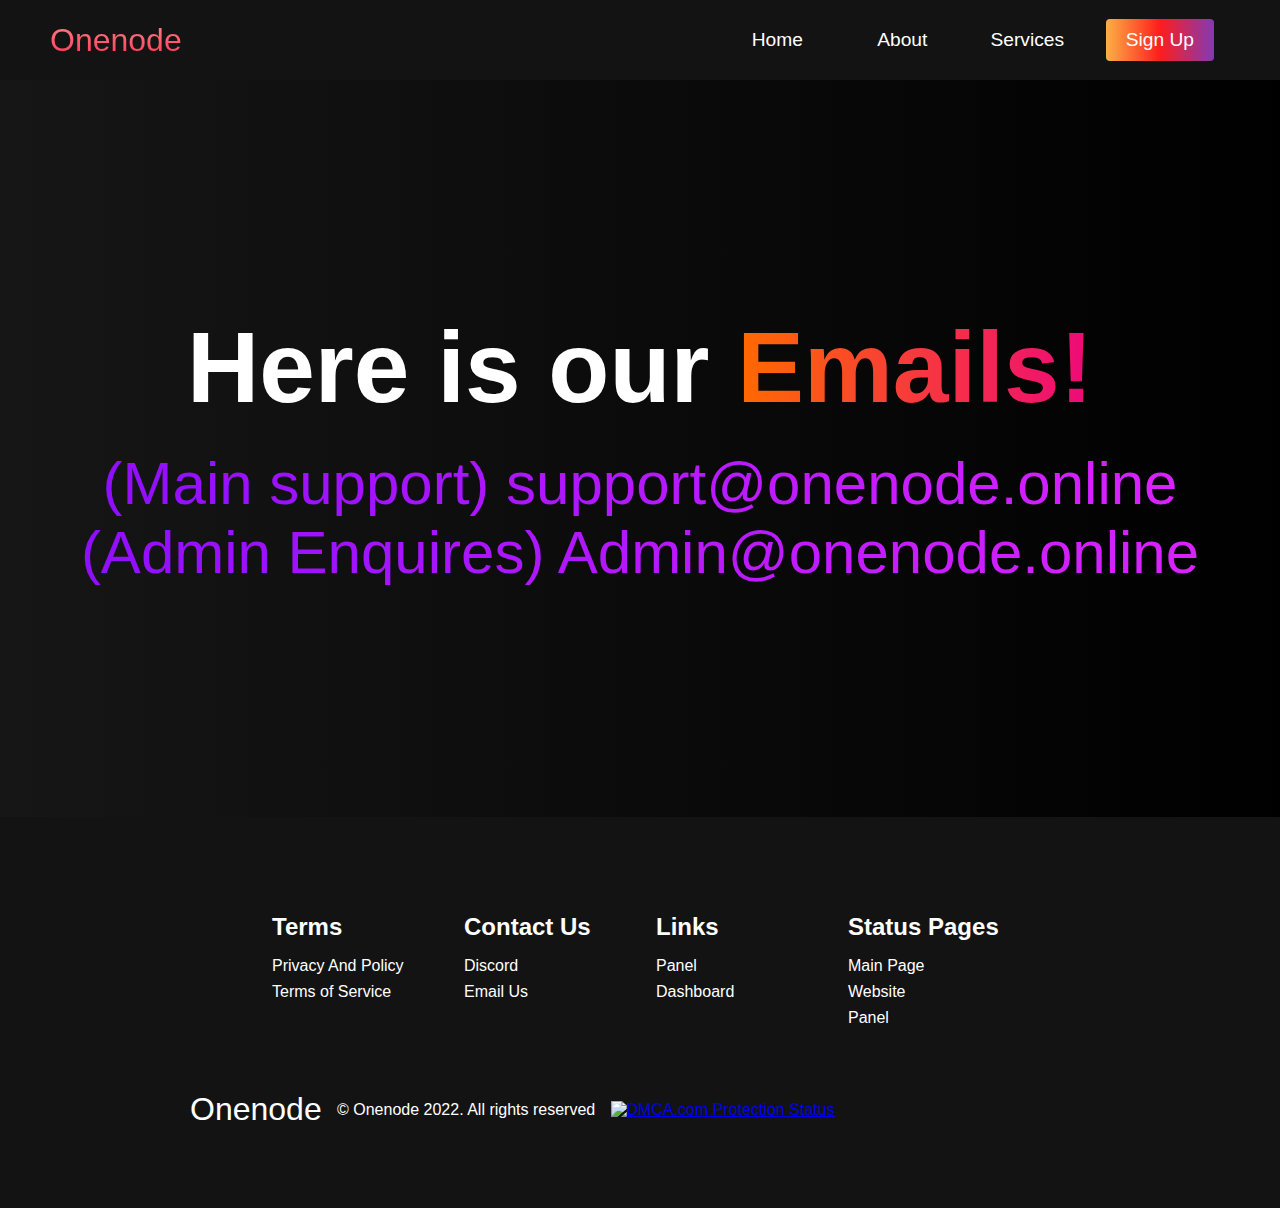
==== emails.html @ f13722ec "Add files via upload" ====
<!DOCTYPE html>
<html lang="en">
<head>
    <meta charset="UTF-8">
    <meta http-equiv="X-UA-Compatible" content="IE=edge">
    <meta name="viewport" content="width=device-width, initial-scale=1.0">
    <title>Onenode - Emails</title>
    <link rel="icon" type="image/x-icon" href="page extra/logo.png">
    <link rel="stylesheet" href="styles.css" />
    <link
      rel="stylesheet"
      href="https://use.fontawesome.com/releases/v5.14.0/css/all.css"
      integrity="sha384-HzLeBuhoNPvSl5KYnjx0BT+WB0QEEqLprO+NBkkk5gbc67FTaL7XIGa2w1L0Xbgc"
      crossorigin="anonymous"
    />
    <!-- Google Tag Manager -->
<script>(function(w,d,s,l,i){w[l]=w[l]||[];w[l].push({'gtm.start':
  new Date().getTime(),event:'gtm.js'});var f=d.getElementsByTagName(s)[0],
  j=d.createElement(s),dl=l!='dataLayer'?'&l='+l:'';j.async=true;j.src=
  'https://www.googletagmanager.com/gtm.js?id='+i+dl;f.parentNode.insertBefore(j,f);
  })(window,document,'script','dataLayer','GTM-MLZ9G3N');</script>
  <!-- End Google Tag Manager -->
  <script async src="https://pagead2.googlesyndication.com/pagead/js/adsbygoogle.js?client=ca-pub-2378838431922682"
     crossorigin="anonymous"></script>
</head>
<body>
    <!-- Navbar Section -->
    <nav class="navbar">
        <div class="navbar__container">
          <a href="#home" id="navbar__logo"><span>Onenode</span></a>
          <div class="navbar__toggle" id="mobile-menu">
            <span class="bar"></span> <span class="bar"></span>
            <span class="bar"></span>
          </div>
          <ul class="navbar__menu">
            <li class="navbar__item">
              <a href="index.html#home" class="navbar__links" id="home-page">Home</a>
            </li>
            <li class="navbar__item">
              <a href="index.html#about" class="navbar__links" id="about-page">About</a>
            </li>
            <li class="navbar__item">
              <a href="index.html#services" class="navbar__links" id="services-page"
                >Services</a
              >
            </li>
            <li class="navbar__btn">
              <a href="https://dash.onenode.online/" class="button" id="signup">Sign Up</a>
            </li>
          </ul>
        </div>
      </nav>
       <!--Start of Tawk.to Script-->
<script type="text/javascript">
  var Tawk_API=Tawk_API||{}, Tawk_LoadStart=new Date();
  (function(){
  var s1=document.createElement("script"),s0=document.getElementsByTagName("script")[0];
  s1.async=true;
  s1.src='https://embed.tawk.to/6227fec6a34c2456412a208e/1ftm3mee2';
  s1.charset='UTF-8';
  s1.setAttribute('crossorigin','*');
  s0.parentNode.insertBefore(s1,s0);
  })();
   </script>
  <!--End of Tawk.to Script -->
      <!-- Hero Section -->
    <div class="hero" id="home">
      <div class="hero__container">
        <h1 class="hero__heading">Here is our <span>Emails!</span></h1>
        <p class="hero__description">(Main support) support@onenode.online</p>
        <p class="hero__description">(Admin Enquires) Admin@onenode.online</p>
      </div>
    </div>

      <!-- Footer Section -->
    <div class="footer__container">
      <div class="footer__links">
        <div class="footer__link--wrapper">
          <div class="footer__link--items">
            <h2>Terms</h2>
            <a href="https://bit.ly/OnenodePrivacy">Privacy And Policy</a> <a href="https://bit.ly/OnenodeTerms">Terms of Service</a>
          </div>
          <div class="footer__link--items">
            <h2>Contact Us</h2>
            <a href="https://discord.gg/42N8m2Kpnq">Discord</a>
            <a href="#">Email Us</a>
          </div>
        </div>
        <div class="footer__link--wrapper">
          <div class="footer__link--items">
            <h2>Links</h2>
            <a href="https://panel.onenode.online/">Panel</a> <a href="https://dash.onenode.online/">Dashboard</a>
          </div>
          <div class="footer__link--items">
            <h2>Status Pages</h2>
            <a href="https://status.onenode.online/">Main Page</a> <a href="https://status.onenode.online/report/uptime/5f0745b97a1d43ec478115a995996404/">Website</a>
            <a href="https://status.onenode.online/report/uptime/4377d2224ad329ea17c8066985cbd86b/">Panel</a> 
          </div>
        </div>
      </div>
      <section class="social__media">
        <div class="social__media--wrap">
          <div class="footer__logo">
            <a href="index.html#home" id="footer__logo">Onenode</a>
          </div>
          <p class="website__rights">© Onenode 2022. All rights reserved</p>
          <a href="//www.dmca.com/Protection/Status.aspx?ID=d938c602-ab4d-4ece-8eb9-9e166f1dfc8c" title="DMCA.com Protection Status" class="dmca-badge"> <img src ="https://images.dmca.com/Badges/dmca_protected_sml_120c.png?ID=d938c602-ab4d-4ece-8eb9-9e166f1dfc8c"  alt="DMCA.com Protection Status" /></a>  <script src="https://images.dmca.com/Badges/DMCABadgeHelper.min.js"> </script>
          <center>
          <div class="social__icons">
            <a href="https://discord.gg/42N8m2Kpnq" class="social__icon--link"
              ><i class="fab fa-discord"></i
            ></a>
          </div>
        </div>
      </section>
      </center>
      
    <script src="page extra/extrapage.js"></script>
</body>
</html>
---- styles.css ----
* {
  box-sizing: border-box;
  margin: 0;
  padding: 0;
  font-family: 'Kumbh Sans', sans-serif;
  scroll-behavior: smooth;
}

.navbar {
  background: #131313;
  height: 80px;
  display: flex;
  justify-content: center;
  align-items: center;
  font-size: 1.2rem;
  position: sticky;
  top: 0;
  z-index: 999;
}

.navbar__container {
  display: flex;
  justify-content: space-between;
  height: 80px;
  z-index: 1;
  width: 100%;
  max-width: 1300px;
  margin: 0 auto;
  padding: 0 50px;
}

#navbar__logo {
  background-color: #ff8177;
  background-image: linear-gradient(to top, #ff0844 0%, #ffb199 100%);
  background-size: 100%;
  -webkit-background-clip: text;
  -moz-background-clip: text;
  -webkit-text-fill-color: transparent;
  -moz-text-fill-color: transparent;
  display: flex;
  align-items: center;
  cursor: pointer;
  text-decoration: none;
  font-size: 2rem;
}

.navbar__menu {
  display: flex;
  align-items: center;
  list-style: none;
}

.navbar__item {
  height: 80px;
}

.navbar__links {
  color: #fff;
  display: flex;
  align-items: center;
  justify-content: center;
  width: 125px;
  text-decoration: none;
  height: 100%;
  transition: all 0.3s ease;
}

.navbar__btn {
  display: flex;
  justify-content: center;
  align-items: center;
  padding: 0 1rem;
  width: 100%;
}

.button {
  display: flex;
  justify-content: center;
  align-items: center;
  text-decoration: none;
  padding: 10px 20px;
  height: 100%;
  width: 100%;
  border: none;
  outline: none;
  border-radius: 4px;
  background: #833ab4;
  background: -webkit-linear-gradient(to right, #fcb045, #fd1d1d, #833ab4);
  background: linear-gradient(to right, #fcb045, #fd1d1d, #833ab4);
  color: #fff;
  transition: all 0.3s ease;
}

.navbar__links:hover {
  color: #9518fc;
  transition: all 0.3s ease;
}

@media screen and (max-width: 960px) {
  .navbar__container {
    display: flex;
    justify-content: space-between;
    height: 80px;
    z-index: 1;
    width: 100%;
    max-width: 1300px;
    padding: 0;
  }

  .navbar__menu {
    display: grid;
    grid-template-columns: auto;
    margin: 0;
    width: 100%;
    position: absolute;
    top: -1000px;
    opacity: 1;
    transition: all 0.5s ease;
    z-index: -1;
  }

  .navbar__menu.active {
    background: #131313;
    top: 100%;
    opacity: 1;
    transition: all 0.5s ease;
    z-index: 99;
    height: 60vh;
    font-size: 1.6rem;
  }

  #navbar__logo {
    padding-left: 25px;
  }

  .navbar__toggle .bar {
    width: 25px;
    height: 3px;
    margin: 5px auto;
    transition: all 0.3s ease-in-out;
    background: #fff;
  }

  .navbar__item {
    width: 100%;
  }

  .navbar__links {
    text-align: center;
    padding: 2rem;
    width: 100%;
    display: table;
  }

  .navbar__btn {
    padding-bottom: 2rem;
  }

  .button {
    display: flex;
    justify-content: center;
    align-items: center;
    width: 80%;
    height: 80px;
    margin: 0;
  }

  #mobile-menu {
    position: absolute;
    top: 20%;
    right: 5%;
    transform: translate(5%, 20%);
  }

  .navbar__toggle .bar {
    display: block;
    cursor: pointer;
  }

  #mobile-menu.is-active .bar:nth-child(2) {
    opacity: 0;
  }

  #mobile-menu.is-active .bar:nth-child(1) {
    transform: translateY(8px) rotate(45deg);
  }

  #mobile-menu.is-active .bar:nth-child(3) {
    transform: translateY(-8px) rotate(-45deg);
  }
}

/* Hero Section */
.hero {
  background: #000000;
  background: linear-gradient(to right, #161616, #000000);
  padding: 200px 0;
}

.hero__container {
  display: flex;
  flex-direction: column;
  justify-content: center;
  align-items: center;
  max-width: 1200px;
  margin: 0 auto;
  height: 90%;
  text-align: center;
  padding: 30px;
}

.hero__heading {
  font-size: 100px;
  margin-bottom: 24px;
  color: #fff;
}

.hero__heading span {
  background: #ee0979; /* fallback for old browsers */
  background: -webkit-linear-gradient(
    to right,
    #ff6a00,
    #ee0979
  ); /* Chrome 10-25, Safari 5.1-6 */
  background: linear-gradient(
    to right,
    #ff6a00,
    #ee0979
  ); /* W3C, IE 10+/ Edge, Firefox 16+, Chrome 26+, Opera 12+, Safari 7+ */
  background-size: 100%;
  -webkit-background-clip: text;
  -moz-background-clip: text;
  -webkit-text-fill-color: transparent;
  -mo-text-fill-color: transparent;
}

.hero__description {
  font-size: 60px;
  background: #da22ff; /* fallback for old browsers */
  background: -webkit-linear-gradient(
    to right,
    #9114ff,
    #da22ff
  ); /* Chrome 10-25, Safari 5.1-6 */
  background: linear-gradient(
    to right,
    #8f0eff,
    #da22ff
  ); /* W3C, IE 10+/ Edge, Firefox 16+, Chrome 26+, Opera 12+, Safari 7+ */
  background-size: 100%;
  -webkit-background-clip: text;
  -moz-background-clip: text;
  -webkit-text-fill-color: transparent;
  -moz-text-fill-color: transparent;
}

.highlight {
  border-bottom: 4px solid rgb(132, 0, 255);
}

@media screen and (max-width: 768px) {
  .hero__heading {
    font-size: 60px;
  }

  .hero__description {
    font-size: 40px;
  }
}

/* About Section */
.main {
  background-color: #131313;
  padding: 10rem 0;
}

.main__container {
  display: grid;
  grid-template-columns: 1fr 1fr;
  align-items: center;
  justify-content: center;
  margin: 0 auto;
  height: 90%;
  z-index: 1;
  width: 100%;
  max-width: 1300px;
  padding: 0 50px;
}

.main__content {
  color: #fff;
  width: 100%;
}

.main__content h1 {
  font-size: 2rem;
  background-color: #fe3b6f;
  background-image: linear-gradient(to top, #ff087b 0%, #ed1a52 100%);
  background-size: 100%;
  -webkit-background-clip: text;
  -moz-background-clip: text;
  -webkit-text-fill-color: transparent;
  -moz-text-fill-color: transparent;
  text-transform: uppercase;
  margin-bottom: 32px;
}

.main__content h2 {
  font-size: 4rem;
  background: #ff8177; /* fallback for old browsers */
  background: -webkit-linear-gradient(
    to right,
    #9114ff,
    #da22ff
  ); /* Chrome 10-25, Safari 5.1-6 */
  background: linear-gradient(
    to right,
    #8f0eff,
    #da22ff
  ); /* W3C, IE 10+/ Edge, Firefox 16+, Chrome 26+, Opera 12+, Safari 7+ */
  background-size: 100%;
  -webkit-background-clip: text;
  -moz-background-clip: text;
  -webkit-text-fill-color: transparent;
  -moz-text-fill-color: transparent;
}

.main__content p {
  margin-top: 1rem;
  font-size: 2rem;
  font-weight: 700;
}

.main__btn {
  font-size: 1.8rem;
  background: #833ab4;
  background: -webkit-linear-gradient(to right, #fcb045, #fd1d1d, #833ab4);
  background: linear-gradient(to right, #fcb045, #fd1d1d, #833ab4);
  padding: 20px 60px;
  border: none;
  border-radius: 4px;
  margin-top: 2rem;
  cursor: pointer;
  position: relative;
  transition: all 0.35s;
  outline: none;
}

.main__btn a {
  position: relative;
  z-index: 2;
  color: #fff;
  text-decoration: none;
}

.main__btn:after {
  position: absolute;
  content: '';
  top: 0;
  left: 0;
  width: 0;
  height: 100%;
  background: #ff1ead;
  transition: all 0.35s;
  border-radius: 4px;
}

.main__btn:hover {
  color: #fff;
}

.main__btn:hover:after {
  width: 100%;
}

.main__img--container {
  text-align: center;
}

.main__img--card {
  margin: 10px;
  height: 500px;
  width: 500px;
  border-radius: 4px;
  display: flex;
  flex-direction: column;
  justify-content: center;
  color: #fff;
  background-image: linear-gradient(to right, #00dbde 0%, #fc00ff 100%);
}

.fa-layer-group,
.fa-users {
  font-size: 14rem;
}

#card-2 {
  background: #ff512f;
  background: -webkit-linear-gradient(to right, #dd2476, #ff512f);
  background: linear-gradient(to right, #dd2476, #ff512f);
}

/* Mobile Responsive */
@media screen and (max-width: 1100px) {
  .main__container {
    display: grid;
    grid-template-columns: 1fr;
    align-items: center;
    justify-content: center;
    width: 100%;
    margin: 0 auto;
    height: 90%;
  }

  .main__img--container {
    display: flex;
    justify-content: center;
  }

  .main__img--card {
    height: 425px;
    width: 425px;
  }

  .main__content {
    text-align: center;
    margin-bottom: 4rem;
  }

  .main__content h1 {
    font-size: 2.5rem;
    margin-top: 2rem;
  }

  .main__content h2 {
    font-size: 3rem;
  }

  .main__content p {
    margin-top: 1rem;
    font-size: 1.5rem;
  }
}

@media screen and (max-width: 480px) {
  .main__img--card {
    width: 250px;
    height: 250px;
  }

  .fa-users,
  .fa-layer-group {
    font-size: 4rem;
  }

  .main__content h1 {
    font-size: 2rem;
    margin-top: 3rem;
  }
  .main__content h2 {
    font-size: 2rem;
  }

  .main__content p {
    margin-top: 2rem;
  }

  .main__btn {
    padding: 12px 36px;
    margin: 2.5rem 0;
  }
}

/* Services Section */
.services {
  background: #131313;
  display: flex;
  flex-direction: column;
  justify-content: center;
  align-items: center;
  height: 100%;
  padding: 10rem 0;
}

.services h1 {
  background-color: #ff8177;
  background-image: linear-gradient(to right, #ff0844 0%, #f7673c 100%);
  background-size: 100%;
  -webkit-background-clip: text;
  -moz-background-clip: text;
  -webkit-text-fill-color: transparent;
  -moz-text-fill-color: transparent;
  margin-bottom: 5rem;
  font-size: 2.5rem;
}

.services__wrapper {
  display: grid;
  grid-template-columns: 1fr 1fr 1fr 1fr;
  grid-template-rows: 1fr;
}

.services__card {
  margin: 10px;
  height: 425px;
  width: 300px;
  border-radius: 4px;
  display: flex;
  flex-direction: column;
  justify-content: center;
  color: #fff;
  background-image: linear-gradient(to right, #00dbde 0%, #fc00ff 100%);
  transition: 0.3s ease-in;
}

.services__card:nth-child(2) {
  background: #1fa2ff; /* fallback for old browsers */
  background: -webkit-linear-gradient(
    to right,
    #a6ffcb,
    #12d8fa,
    #1fa2ff
  ); /* Chrome 10-25, Safari 5.1-6 */
  background: linear-gradient(
    to right,
    #a6ffcb,
    #12d8fa,
    #1fa2ff
  ); /* W3C, IE 10+/ Edge, Firefox 16+, Chrome 26+, Opera 12+, Safari 7+ */
}

.services__card:nth-child(3) {
  background-image: linear-gradient(
    -225deg,
    #231557 0%,
    #44107a 29%,
    #ff1361 67%,
    #fff800 100%
  );
}

.services__card h2 {
  text-align: center;
}

.services__card p {
  text-align: center;
  margin-top: 24px;
  font-size: 20px;
}

.services__btn {
  display: flex;
  justify-content: center;
  margin-top: 16px;
}

.services__card button {
  color: #fff;
  padding: 14px 24px;
  border: none;
  outline: none;
  border-radius: 4px;
  background: #131313;
  font-size: 1rem;
}

.services__card button:hover {
  cursor: pointer;
}

.services__card:hover {
  transform: scale(1.075);
  transition: 0.3s ease-in;
  cursor: pointer;
}

@media screen and (max-width: 1300px) {
  .services__wrapper {
    grid-template-columns: 1fr 1fr;
  }
}

@media screen and (max-width: 768px) {
  .services__wrapper {
    grid-template-columns: 1fr;
  }
}

/* Footer CSS */
.footer__container {
  background-color: #131313;
  padding: 5rem 0;
  display: flex;
  flex-direction: column;
  justify-content: center;
  align-items: center;
}

#footer__logo {
  color: #fff;
  display: flex;
  align-items: center;
  cursor: pointer;
  text-decoration: none;
  font-size: 2rem;
}

.footer__links {
  width: 100%;
  max-width: 1000px;
  display: flex;
  justify-content: center;
}

.footer__link--wrapper {
  display: flex;
}

.footer__link--items {
  display: flex;
  flex-direction: column;
  align-items: flex-start;
  margin: 16px;
  text-align: left;
  width: 160px;
  box-sizing: border-box;
}

.footer__link--items h2 {
  margin-bottom: 16px;
  color: #fff;
}

.footer__link--items a {
  color: #fff;
  text-decoration: none;
  margin-bottom: 0.5rem;
  transition: 0.3 ease-out;
}

.footer__link--items a:hover {
  color: #e9e9e9;
  transition: 0.3 ease-out;
}

.social__icon--link {
  color: #fff;
  font-size: 24px;
}

.social__media {
  max-width: 1000px;
  width: 100%;
}

.social__media--wrap {
  display: flex;
  justify-content: space-between;
  align-items: center;
  width: 90%;
  max-width: 1000px;
  margin: 40px auto 0 auto;
}

.social__icons {
  display: flex;
  justify-content: space-between;
  align-items: center;
  width: 240px;
}

.website__rights {
  color: #fff;
}

@media screen and (max-width: 820px) {
  .footer__links {
    padding-top: 2rem;
  }

  #footer__logo {
    margin-bottom: 2rem;
  }

  .website__rights {
    margin-bottom: 2rem;
  }

  .footer__link--wrapper {
    flex-direction: column;
  }

  .social__media--wrap {
    flex-direction: column;
  }
}

@media screen and (max-width: 480px) {
  .footer__link--items {
    margin: 0;
    padding: 10px;
    width: 100%;
  }
}
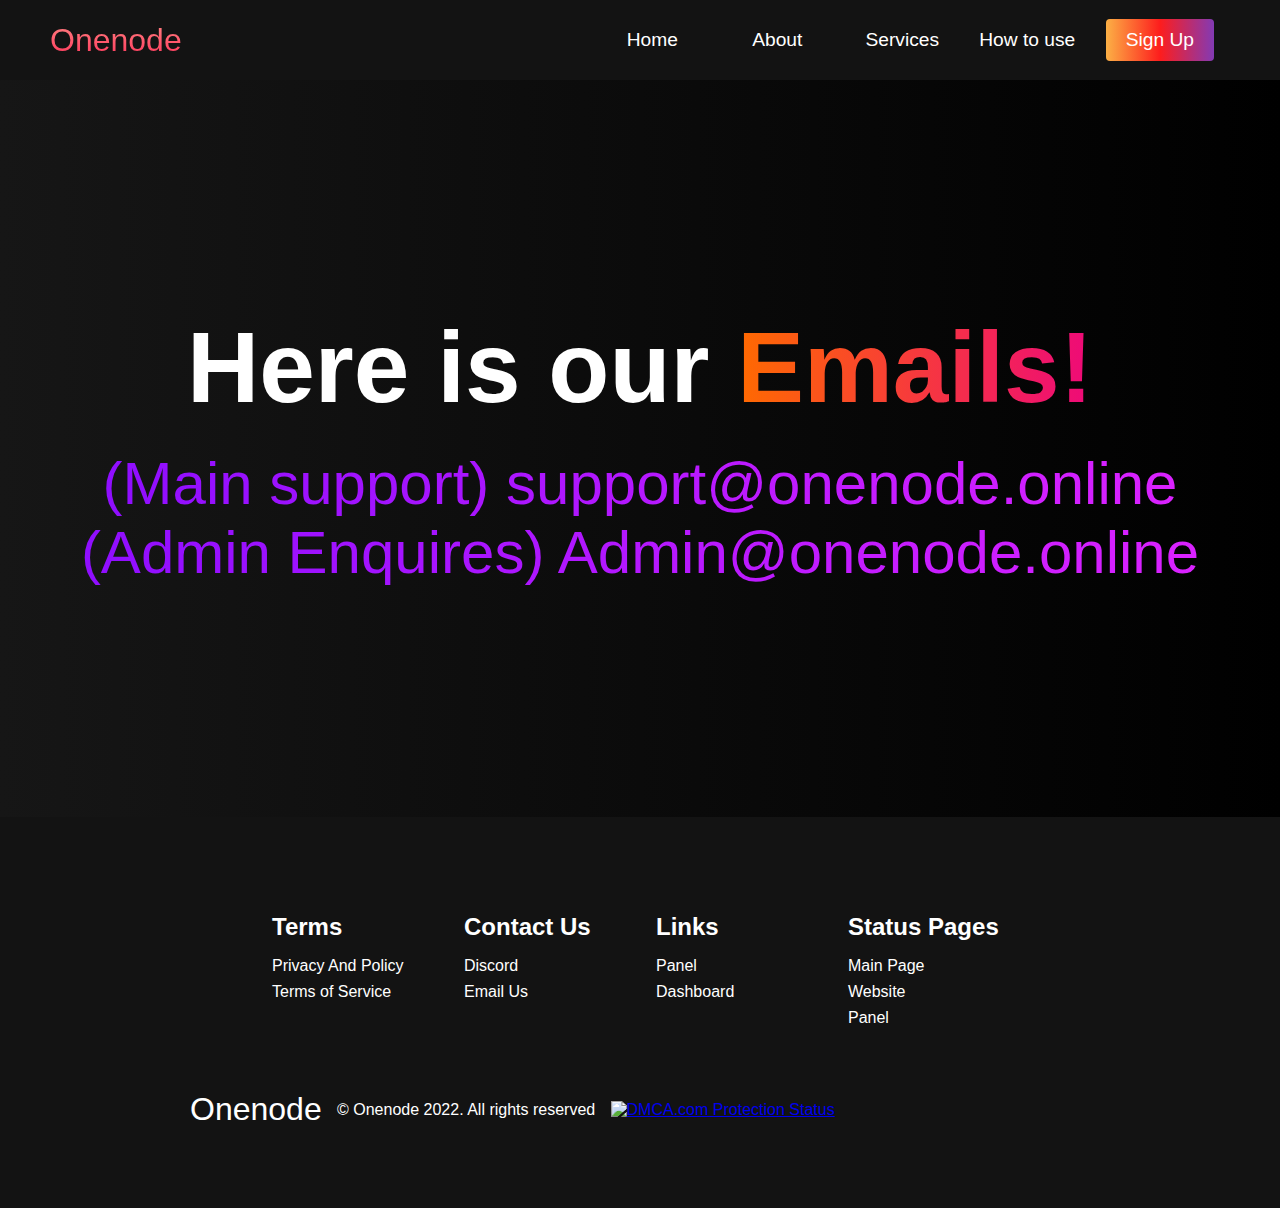
==== commit 3814cbad: "Add files via upload" ====
--- a/emails.html
+++ b/emails.html
@@ -42,6 +42,11 @@
             <li class="navbar__item">
               <a href="index.html#services" class="navbar__links" id="services-page"
                 >Services</a
+              >
+            </li>
+            <li class="navbar__item">
+              <a href="Howtouse.html" class="navbar__links" id="signup"
+                >How to use</a
               >
             </li>
             <li class="navbar__btn">
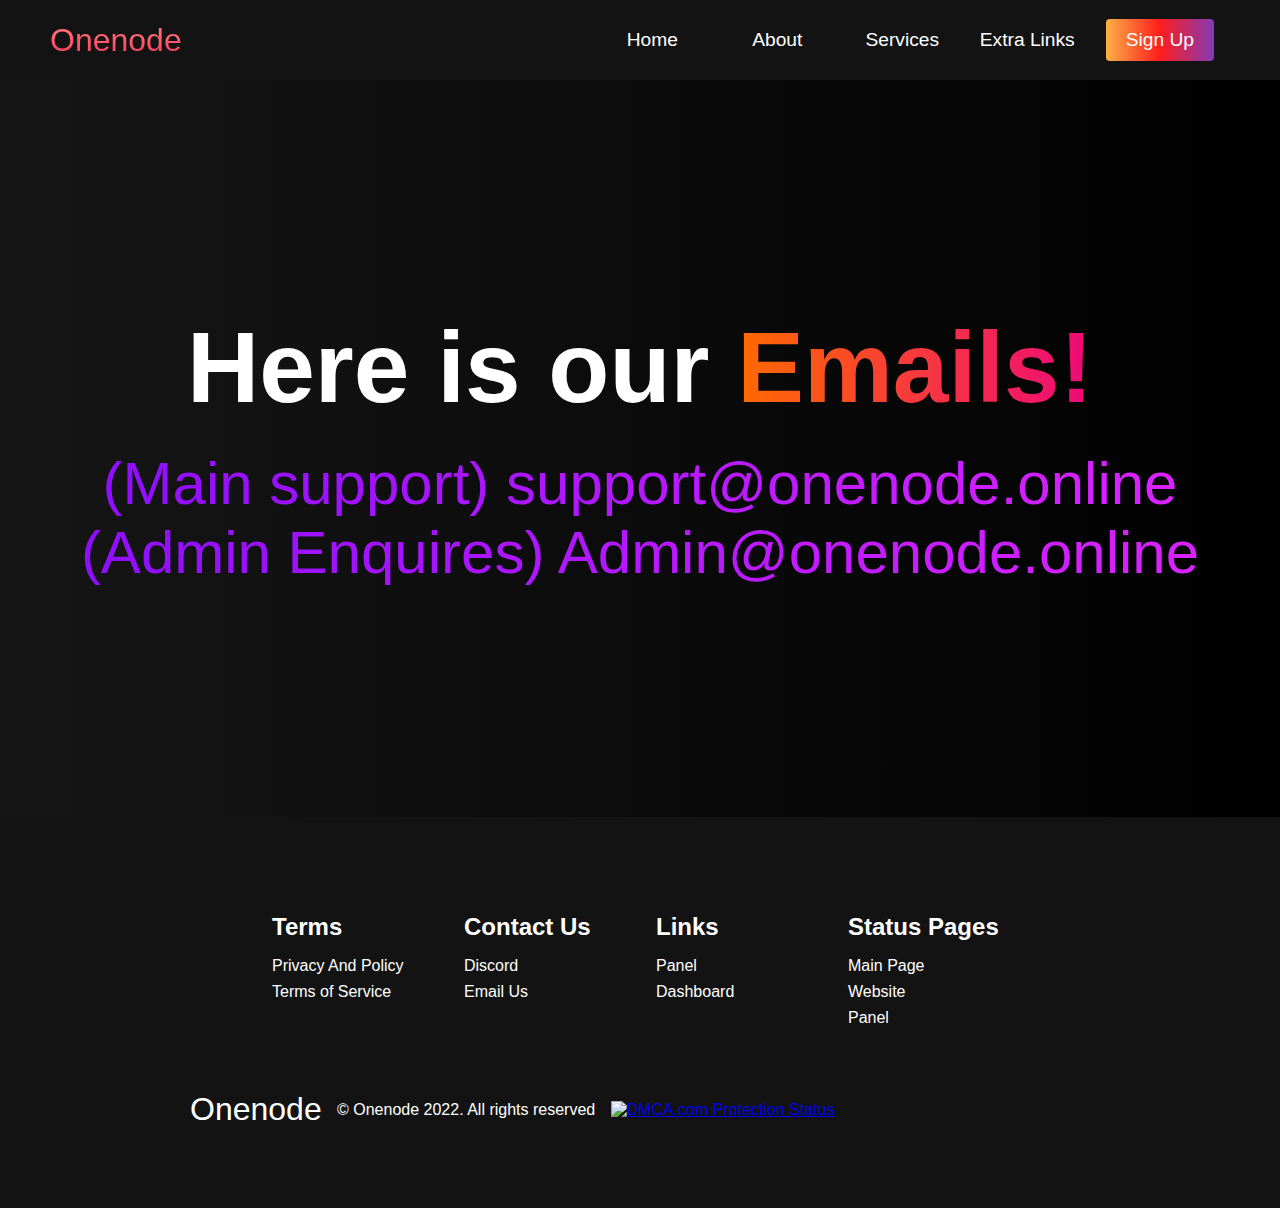
==== commit b940a957: "Add files via upload" ====
--- a/emails.html
+++ b/emails.html
@@ -27,7 +27,7 @@
     <!-- Navbar Section -->
     <nav class="navbar">
         <div class="navbar__container">
-          <a href="#home" id="navbar__logo"><span>Onenode</span></a>
+          <a href="index.html" id="navbar__logo"><span>Onenode</span></a>
           <div class="navbar__toggle" id="mobile-menu">
             <span class="bar"></span> <span class="bar"></span>
             <span class="bar"></span>
@@ -45,10 +45,9 @@
               >
             </li>
             <li class="navbar__item">
-              <a href="Howtouse.html" class="navbar__links" id="signup"
-                >How to use</a
+              <a href="extralinks.html" class="navbar__links" id="signup"
+                >Extra Links</a
               >
-            </li>
             <li class="navbar__btn">
               <a href="https://dash.onenode.online/" class="button" id="signup">Sign Up</a>
             </li>
